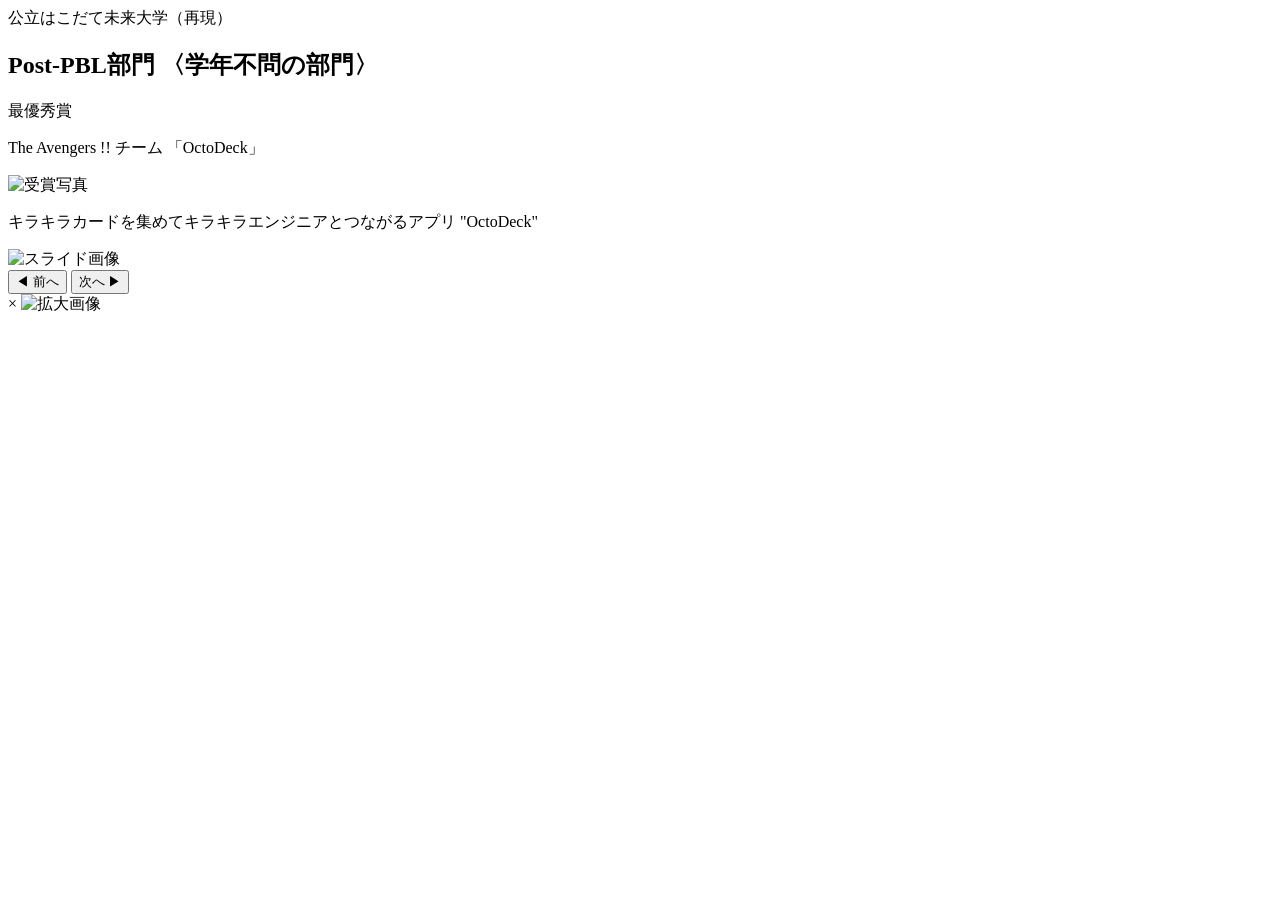
==== index.html @ 849ac3fb "htmlで再現" ====
<!DOCTYPE html>
<html lang="ja">
<head>
  <meta charset="UTF-8">
  <meta name="viewport" content="width=device-width, initial-scale=1.0">
  <title>p2hacks実績ページ（2025版）再現WS</title>
  <link rel="stylesheet" href="style.css">
</head>
<body>

  <header class="header">
    <span class="logo">公立はこだて未来大学（再現）</span>
  </header>

  <main class="container">
    <h2 class="title">Post-PBL部門 〈学年不問の部門〉</h2>
    <div class="award">最優秀賞</div>
    <p class="team-name">The Avengers !! チーム 「OctoDeck」</p>

    <div class="content-grid">
      
      <div class="photo-area">
        <img src="assets/photo.jpg" id="zoom-trigger" alt="受賞写真" class="clickable-img">
        <p class="caption">キラキラカードを集めてキラキラエンジニアとつながるアプリ "OctoDeck"</p>
      </div>

      <div class="slide-area">
        <div class="slide-container">
          <img src="assets/slide1.jpg" id="slide-img" alt="スライド画像">
        </div>
        <div class="slide-controls">
          <button id="prev-btn">◀ 前へ</button>
          <button id="next-btn">次へ ▶</button>
        </div>
      </div>

    </div>
  </main>

  <div id="modal" class="modal">
    <span id="modal-close" class="modal-close">&times;</span>
    <img id="modal-img" class="modal-content" src="" alt="拡大画像">
  </div>

  <script src="main.js"></script>
</body>
</html>
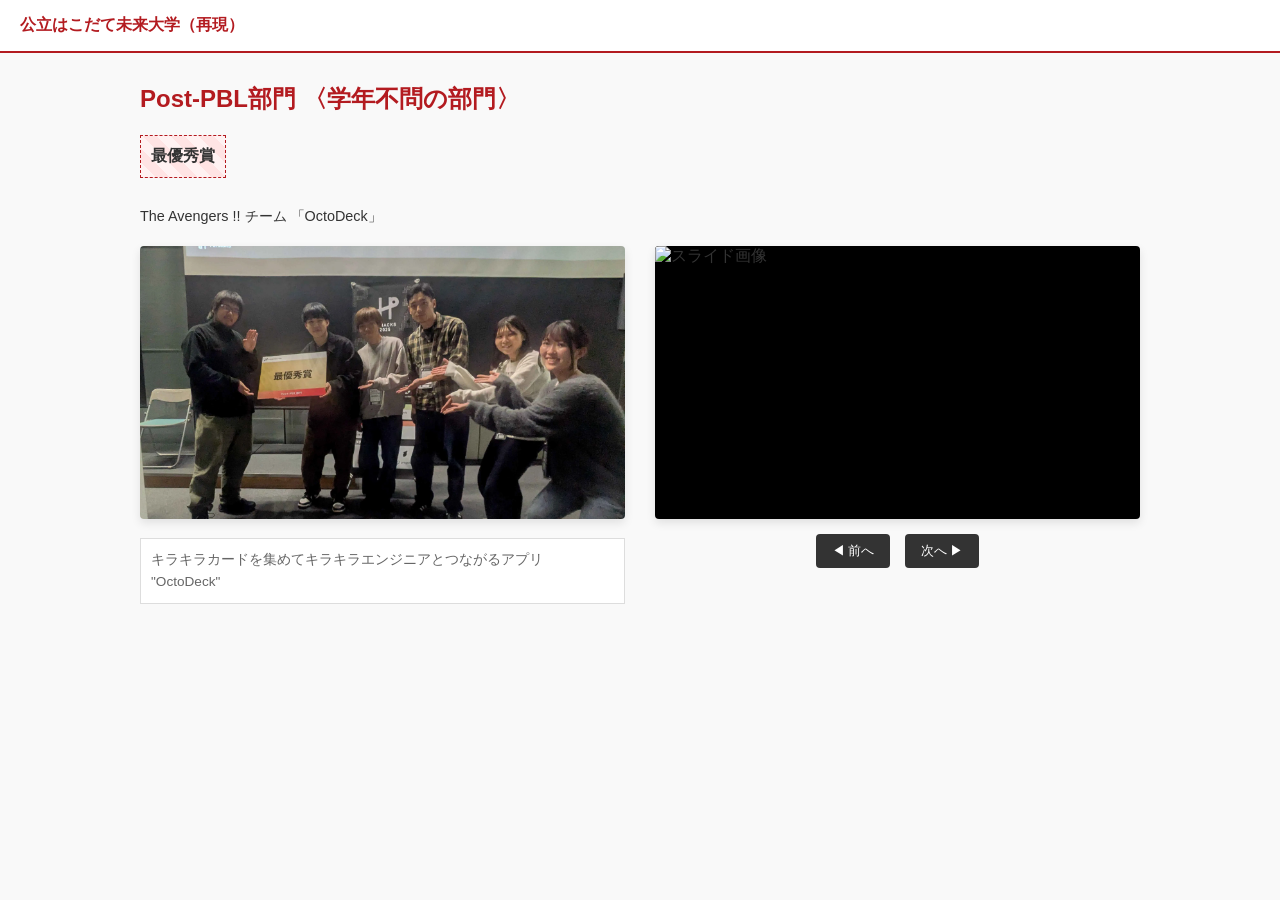
==== commit 9d42f244: "相対パスでaward画像通す" ====
--- a/index.html
+++ b/index.html
@@ -20,7 +20,7 @@
     <div class="content-grid">
       
       <div class="photo-area">
-        <img src="assets/photo.jpg" id="zoom-trigger" alt="受賞写真" class="clickable-img">
+        <img src="assets/p2hacks2025_award.webp" id="zoom-trigger" alt="受賞写真" class="clickable-img">
         <p class="caption">キラキラカードを集めてキラキラエンジニアとつながるアプリ "OctoDeck"</p>
       </div>
 
--- a/style.css
+++ b/style.css
@@ -0,0 +1,139 @@
+/* 基本スタイル */
+body {
+  font-family: 'Helvetica Neue', Arial, sans-serif;
+  margin: 0;
+  padding: 0;
+  background-color: #f9f9f9;
+  color: #333;
+}
+.header {
+  background-color: #fff;
+  border-bottom: 2px solid #b31b20; /* 未来大カラー風 */
+  padding: 15px 20px;
+}
+.logo {
+  font-weight: bold;
+  color: #b31b20;
+}
+.container {
+  max-width: 1000px;
+  margin: 30px auto;
+  padding: 0 20px;
+}
+.title {
+  color: #b31b20;
+  font-size: 1.5rem;
+}
+.award {
+  background: repeating-linear-gradient(45deg, #fff2f2, #fff2f2 10px, #ffe4e4 10px, #ffe4e4 20px);
+  border: 1px dashed #b31b20;
+  padding: 10px;
+  font-weight: bold;
+  display: inline-block;
+  margin-bottom: 15px;
+}
+.team-name {
+  font-size: 0.9rem;
+  margin-bottom: 20px;
+}
+
+/* レイアウト */
+.content-grid {
+  display: grid;
+  grid-template-columns: 1fr 1fr;
+  gap: 30px;
+}
+@media (max-width: 768px) {
+  .content-grid { grid-template-columns: 1fr; }
+}
+
+/* スライドショーの見た目 */
+.slide-area {
+  display: flex;
+  flex-direction: column;
+  align-items: center;
+}
+.slide-container {
+  width: 100%;
+  aspect-ratio: 16 / 9;
+  background-color: #000;
+  display: flex;
+  align-items: center;
+  justify-content: center;
+  overflow: hidden;
+  border-radius: 4px;
+  box-shadow: 0 4px 10px rgba(0,0,0,0.1);
+}
+.slide-container img {
+  width: 100%;
+  height: 100%;
+  object-fit: contain;
+}
+.slide-controls {
+  margin-top: 15px;
+}
+.slide-controls button {
+  background-color: #333;
+  color: #fff;
+  border: none;
+  padding: 8px 16px;
+  margin: 0 5px;
+  cursor: pointer;
+  border-radius: 4px;
+}
+.slide-controls button:hover {
+  background-color: #555;
+}
+
+/* 画像ズーム（モーダル）の見た目 */
+.clickable-img {
+  width: 100%;
+  cursor: pointer;
+  transition: transform 0.2s;
+  border-radius: 4px;
+  box-shadow: 0 4px 10px rgba(0,0,0,0.1);
+}
+.clickable-img:hover {
+  transform: scale(1.02);
+}
+.caption {
+  font-size: 0.85rem;
+  color: #666;
+  line-height: 1.6;
+  margin-top: 15px;
+  padding: 10px;
+  border: 1px solid #ddd;
+  background-color: #fff;
+}
+
+/* モーダル背景（最初は非表示） */
+.modal {
+  display: none; /* JSのclassList操作で切り替える */
+  position: fixed;
+  z-index: 1000;
+  left: 0;
+  top: 0;
+  width: 100%;
+  height: 100%;
+  background-color: rgba(0, 0, 0, 0.8);
+  justify-content: center;
+  align-items: center;
+}
+/* モーダル表示用クラス */
+.modal.is-open {
+  display: flex;
+}
+.modal-content {
+  max-width: 80%;
+  max-height: 80%;
+  box-shadow: 0 4px 20px rgba(0,0,0,0.5);
+}
+.modal-close {
+  position: absolute;
+  top: 20px;
+  right: 30px;
+  color: #fff;
+  font-size: 40px;
+  font-weight: bold;
+  cursor: pointer;
+}
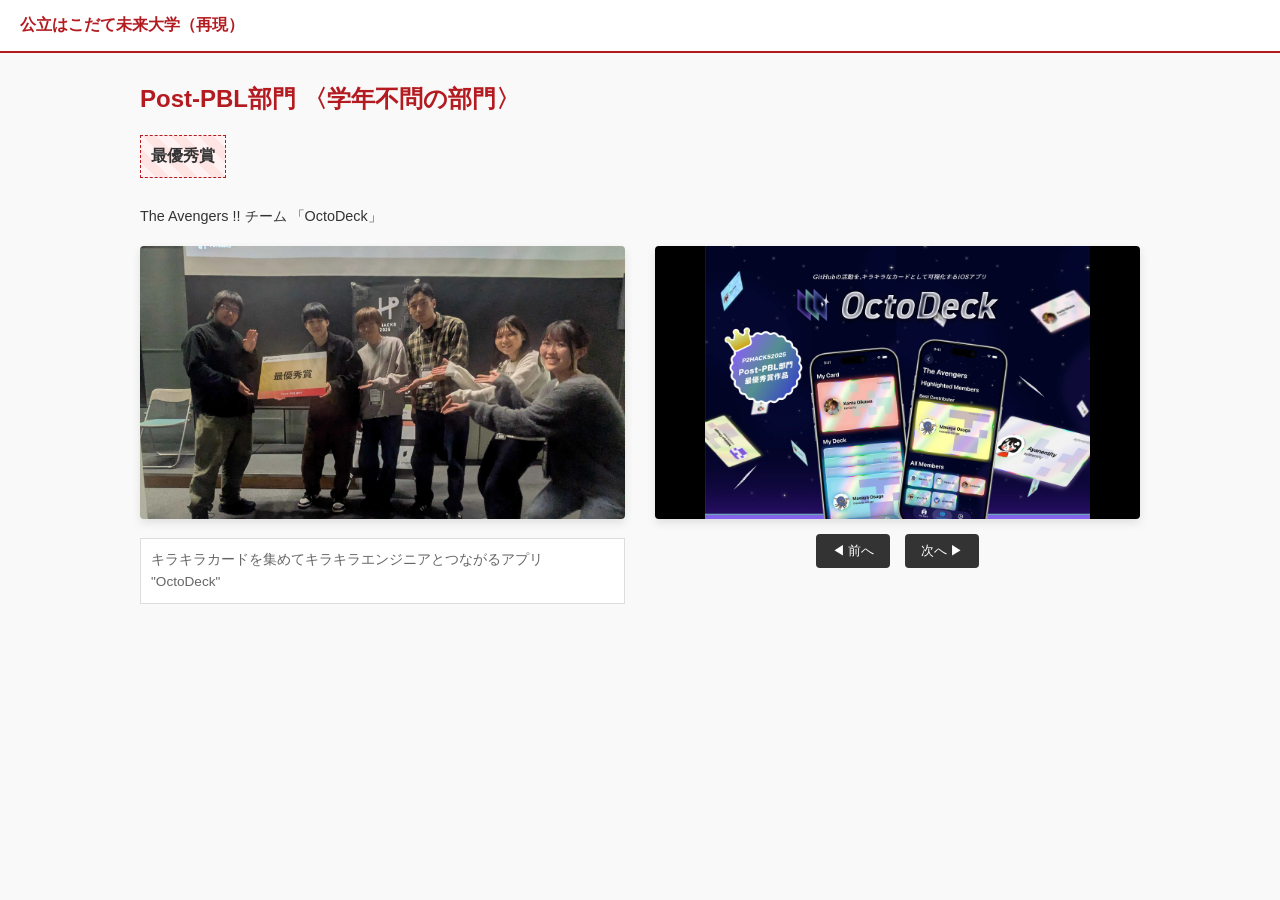
==== commit caa1e17f: "Marpでスライド作成、軽微な修正" ====
--- a/index.html
+++ b/index.html
@@ -26,7 +26,7 @@
 
       <div class="slide-area">
         <div class="slide-container">
-          <img src="assets/slide1.jpg" id="slide-img" alt="スライド画像">
+          <img src="assets/p2hacks2025_slide01.webp" id="slide-img" alt="スライド画像">
         </div>
         <div class="slide-controls">
           <button id="prev-btn">◀ 前へ</button>
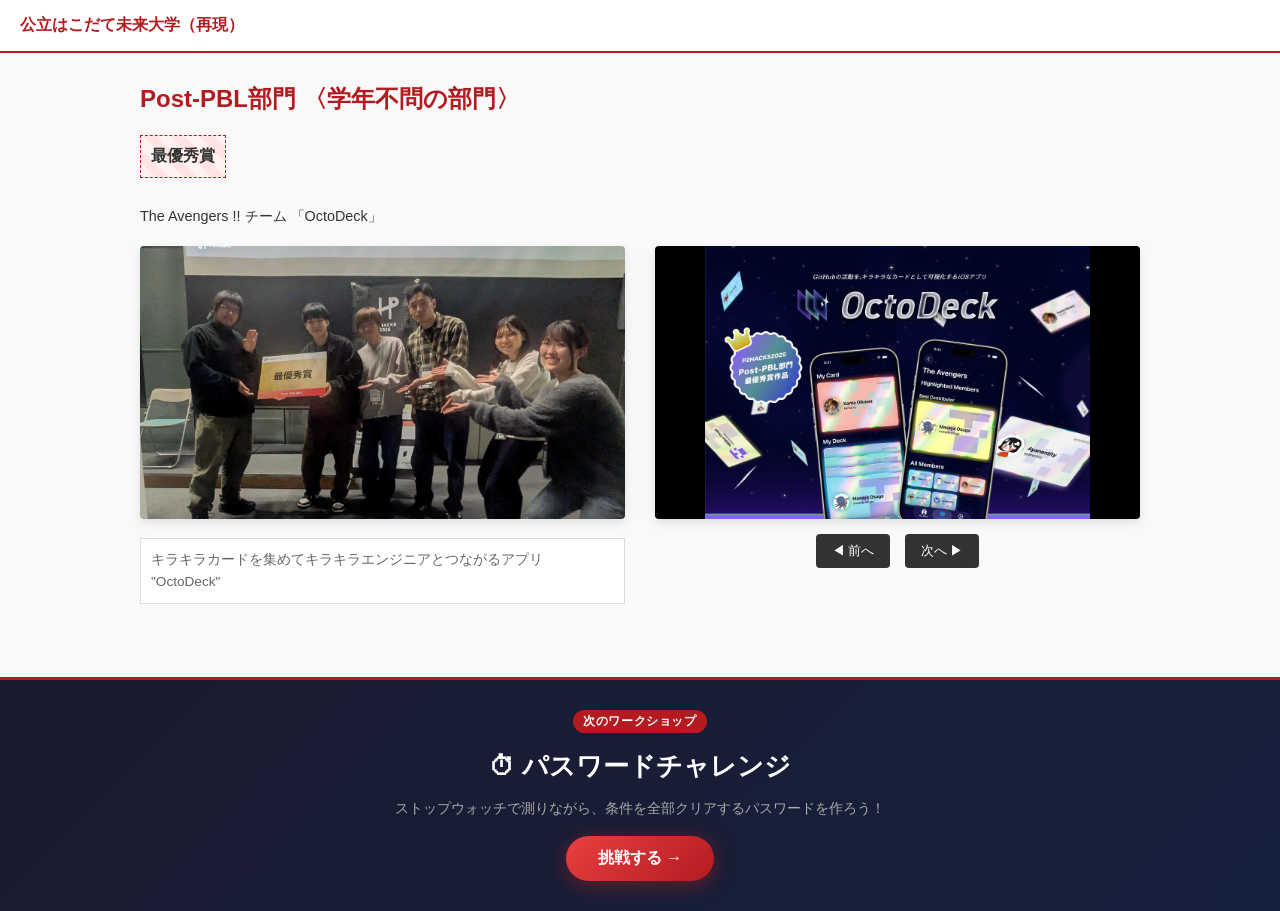
==== commit 21004485: "ストップウォッチとパスワード入力を再現" ====
--- a/index.html
+++ b/index.html
@@ -42,6 +42,16 @@
     <img id="modal-img" class="modal-content" src="" alt="拡大画像">
   </div>
 
+  <!-- 次のWSへの導線バナー -->
+  <div class="next-ws-banner">
+    <div class="next-ws-inner">
+      <span class="next-ws-label">次のワークショップ</span>
+      <p class="next-ws-title">⏱ パスワードチャレンジ</p>
+      <p class="next-ws-desc">ストップウォッチで測りながら、条件を全部クリアするパスワードを作ろう！</p>
+      <a href="password-ws/index.html" class="next-ws-btn">挑戦する →</a>
+    </div>
+  </div>
+
   <script src="main.js"></script>
 </body>
 </html>
--- a/style.css
+++ b/style.css
@@ -136,4 +136,57 @@
   font-size: 40px;
   font-weight: bold;
   cursor: pointer;
+}
+
+/* ===========================
+   次のWSへの導線バナー
+=========================== */
+.next-ws-banner {
+  background: linear-gradient(135deg, #1a1a2e, #16213e);
+  border-top: 3px solid #b31b20;
+  padding: 30px 20px;
+  margin-top: 60px;
+  text-align: center;
+}
+.next-ws-inner {
+  max-width: 600px;
+  margin: 0 auto;
+}
+.next-ws-label {
+  display: inline-block;
+  background: #b31b20;
+  color: #fff;
+  font-size: 0.75rem;
+  font-weight: bold;
+  padding: 3px 10px;
+  border-radius: 20px;
+  letter-spacing: 0.05em;
+  margin-bottom: 10px;
+}
+.next-ws-title {
+  font-size: 1.6rem;
+  font-weight: bold;
+  color: #fff;
+  margin: 6px 0;
+}
+.next-ws-desc {
+  font-size: 0.9rem;
+  color: #aaa;
+  margin-bottom: 18px;
+}
+.next-ws-btn {
+  display: inline-block;
+  background: linear-gradient(135deg, #e84040, #b31b20);
+  color: #fff;
+  text-decoration: none;
+  padding: 12px 32px;
+  border-radius: 50px;
+  font-weight: bold;
+  font-size: 1rem;
+  box-shadow: 0 4px 20px rgba(184, 27, 32, 0.5);
+  transition: transform 0.2s, box-shadow 0.2s;
+}
+.next-ws-btn:hover {
+  transform: translateY(-2px);
+  box-shadow: 0 8px 30px rgba(184, 27, 32, 0.65);
 }
